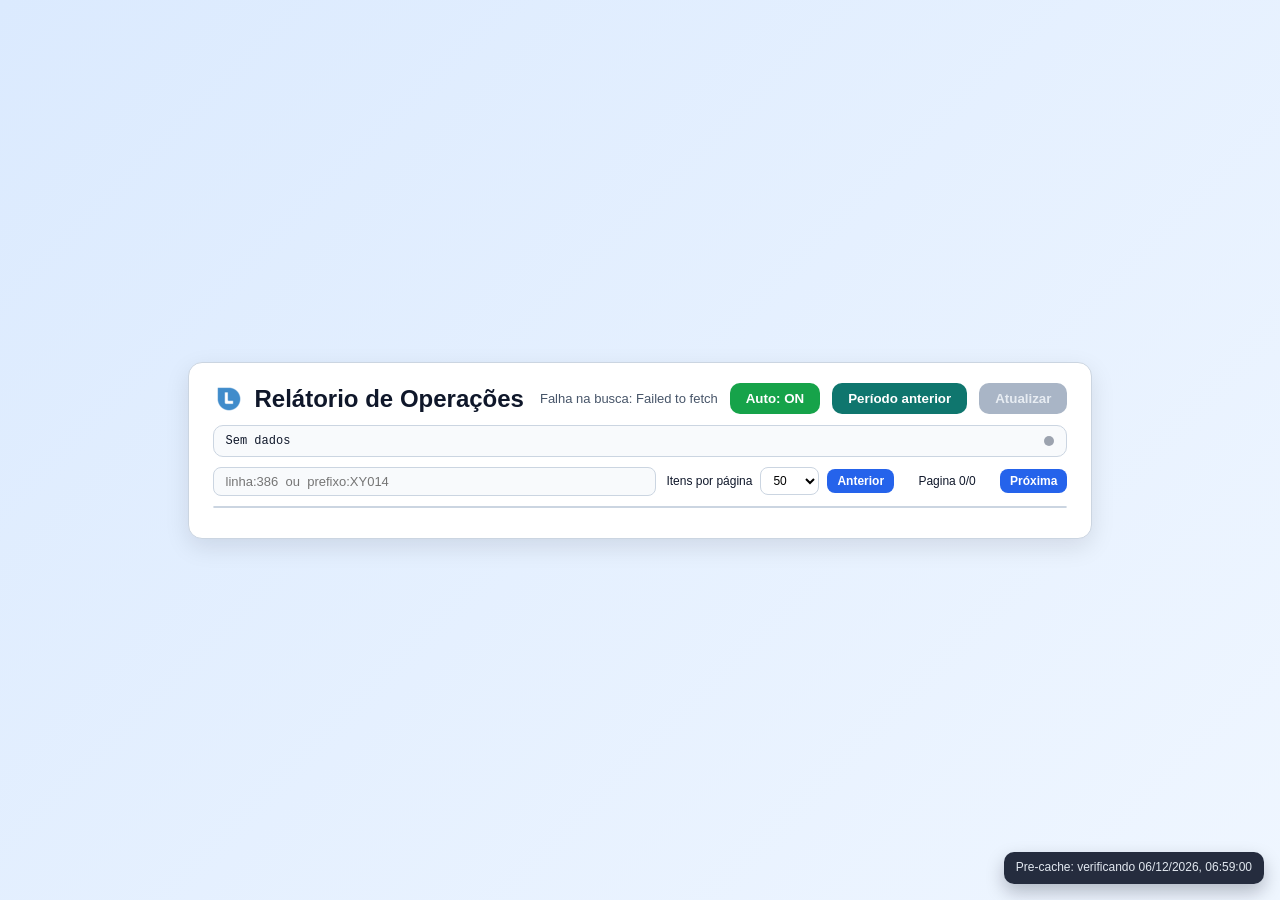
==== index.html @ 473aff14 "fix: responsive navigation Co-authored-by: Copilot <copilot@github.com>" ====
<!doctype html>
<html lang="pt-BR">
  <head>
    <meta charset="UTF-8" />
    <meta name="viewport" content="width=device-width, initial-scale=1.0" />
    <title>NaLinha</title>
    <link rel="icon" type="image/png" sizes="32x32" href="icons/icon32.png" />
    <link rel="icon" type="image/png" sizes="16x16" href="icons/icon16.png" />
    <style>
      body {
        margin: 0;
        min-height: 100vh;
        display: grid;
        place-items: center;
        font-family: "Segoe UI", Tahoma, sans-serif;
        background: linear-gradient(135deg, #dbeafe 0%, #eff6ff 100%);
        color: #0f172a;
      }

      .card {
        background: #ffffff;
        border: 1px solid #cbd5e1;
        border-radius: 14px;
        padding: 20px 24px;
        box-shadow: 0 8px 24px rgba(2, 6, 23, 0.1);
        max-height: 90vh;
        box-sizing: border-box;
        display: flex;
        flex-direction: column;
        gap: 10px;
      }

      /* ── top bar ── */
      .top-bar {
        display: flex;
        align-items: center;
        gap: 16px;
        flex-wrap: wrap;
      }

      .top-bar h1 {
        margin: 0;
        font-size: 24px;
        flex: 1;
        display: inline-flex;
        align-items: center;
        gap: 10px;
      }

      .top-bar h1 img {
        width: 32px;
        height: 32px;
        border-radius: 4px;
        flex-shrink: 0;
      }

      .top-bar-right {
        display: flex;
        align-items: center;
        gap: 12px;
        flex-wrap: wrap;
      }

      #loadDataBtn {
        padding: 8px 16px;
        border: none;
        border-radius: 10px;
        background: #2563eb;
        color: #ffffff;
        font-weight: 700;
        cursor: pointer;
        white-space: nowrap;
      }

      #loadDataBtn:hover {
        background: #1d4ed8;
      }

      #loadDataBtn:disabled {
        background: #94a3b8;
        color: #e2e8f0;
        cursor: not-allowed;
        opacity: 0.8;
      }

      #autoUpdateBtn {
        padding: 8px 16px;
        border: none;
        border-radius: 10px;
        background: #16a34a;
        color: #ffffff;
        font-weight: 700;
        cursor: pointer;
        white-space: nowrap;
      }

      #autoUpdateBtn:hover {
        filter: brightness(0.9);
      }

      #autoUpdateBtn.stopped {
        background: #9ca3af;
      }

      #loadHistoricalBtn {
        padding: 8px 16px;
        border: none;
        border-radius: 10px;
        background: #0f766e;
        color: #ffffff;
        font-weight: 700;
        cursor: pointer;
        white-space: nowrap;
      }

      #loadHistoricalBtn:hover {
        background: #115e59;
      }

      /* ── data-time ── */
      .data-time-box {
        width: 100%;
        box-sizing: border-box;
        padding: 8px 12px;
        border-radius: 10px;
        border: 1px solid #cbd5e1;
        background: #f8fafc;
        font-size: 12px;
        display: flex;
        align-items: center;
        justify-content: space-between;
        gap: 10px;
      }

      #dataTimeText {
        font-family: "Courier New", Courier, monospace;
      }

      #status {
        font-size: 13px;
        color: #475569;
        margin: 0;
      }

      /* ── controls bar ── */
      .controls-bar {
        display: flex;
        align-items: center;
        gap: 10px;
        flex-wrap: wrap;
      }

      .search-box {
        flex: 1;
        min-width: 180px;
        display: flex;
      }

      .search-box input {
        width: 100%;
        border: 1px solid #cbd5e1;
        border-radius: 8px;
        padding: 6px 12px;
        font-size: 13px;
        background: #f8fafc;
        outline: none;
      }

      .search-box input:focus {
        border-color: #2563eb;
        background: #fff;
      }

      .pagination-controls {
        display: flex;
        align-items: center;
        gap: 8px;
        font-size: 12px;
        flex-wrap: wrap;
      }

      .page-size-row,
      .page-nav-row {
        display: flex;
        align-items: center;
        gap: 8px;
      }

      .pagination-controls label {
        white-space: nowrap;
      }

      .pagination-controls select {
        border: 1px solid #cbd5e1;
        border-radius: 8px;
        padding: 5px 8px;
        font-size: 12px;
        background: #ffffff;
      }

      .pagination-controls button {
        padding: 5px 10px;
        border: none;
        border-radius: 8px;
        background: #2563eb;
        color: #fff;
        font-weight: 700;
        cursor: pointer;
        font-size: 12px;
        margin: 0;
      }

      .pagination-controls button:hover {
        background: #1d4ed8;
      }

      #pageInfo {
        min-width: 90px;
        text-align: center;
      }

      /* ── table ── */
      .table-wrap {
        flex: 1;
        overflow: auto;
        min-height: 0;
        border-radius: 10px;
        border: 1px solid #cbd5e1;
        background: #f8fafc;
      }

      table {
        width: 100%;
        border-collapse: collapse;
        font-size: 12px;
      }

      th,
      td {
        border: 1px solid #cbd5e1;
        padding: 7px 8px;
        text-align: left;
        vertical-align: top;
        word-break: break-word;
      }

      th {
        position: sticky;
        top: 0;
        background: #e2e8f0;
        font-weight: 700;
      }

      .empty-result {
        padding: 10px;
        font-size: 12px;
      }

      /* ── footer ── */
      #totalCount {
        font-size: 12px;
        color: #64748b;
        margin: 0;
        text-align: right;
      }

      /* ── dots ── */
      .dot {
        width: 10px;
        height: 10px;
        border-radius: 50%;
        background: #9ca3af;
        flex-shrink: 0;
      }

      .dot--green-blink { background: #22c55e; animation: blink 1s infinite; }
      .dot--green       { background: #16a34a; }
      .dot--yellow      { background: #f59e0b; }
      .dot--red         { background: #dc2626; }
      .dot--neutral     { background: #9ca3af; }

      @keyframes blink {
        0%   { opacity: 1; }
        50%  { opacity: 0.3; }
        100% { opacity: 1; }
      }

      .status-cell {
        display: inline-flex;
        align-items: center;
        gap: 6px;
      }

      .status-dot {
        width: 8px;
        height: 8px;
        border-radius: 50%;
        flex: 0 0 auto;
        background: #9ca3af;
      }

      .status-dot--green  { background: #16a34a; }
      .status-dot--yellow { background: #f59e0b; }
      .status-dot--red    { background: #dc2626; }
      .status-dot--gray   { background: #9ca3af; }

      .adapt-badge {
        display: inline-flex;
        align-items: center;
        justify-content: center;
        background: #1d4ed8;
        color: #fff;
        border-radius: 4px;
        width: 22px;
        height: 22px;
        font-size: 15px;
        line-height: 1;
      }

      .modal-overlay {
        position: fixed;
        inset: 0;
        background: rgba(15, 23, 42, 0.45);
        display: none;
        align-items: center;
        justify-content: center;
        padding: 16px;
        z-index: 1000;
      }

      .modal-overlay.open {
        display: flex;
      }

      .modal-card {
        width: min(92vw, 420px);
        background: #ffffff;
        border-radius: 12px;
        border: 1px solid #cbd5e1;
        box-shadow: 0 10px 30px rgba(2, 6, 23, 0.25);
        padding: 16px;
        display: grid;
        gap: 10px;
      }

      .modal-card h2 {
        margin: 0;
        font-size: 16px;
      }

      .modal-card p {
        margin: 0;
        font-size: 12px;
        color: #475569;
      }

      #historicalDateInput {
        border: 1px solid #cbd5e1;
        border-radius: 8px;
        padding: 8px 10px;
        font-size: 14px;
        background: #f8fafc;
      }

      .modal-actions {
        display: flex;
        justify-content: flex-end;
        gap: 8px;
      }

      .modal-actions button {
        padding: 7px 12px;
        border: none;
        border-radius: 8px;
        color: #fff;
        font-weight: 700;
        cursor: pointer;
      }

      #cancelHistoricalBtn {
        background: #64748b;
      }

      #confirmHistoricalBtn {
        background: #2563eb;
      }

      #preloadTooltip {
        position: fixed;
        right: 16px;
        bottom: 16px;
        z-index: 1100;
        max-width: 320px;
        padding: 8px 12px;
        border-radius: 10px;
        background: rgba(15, 23, 42, 0.9);
        color: #e2e8f0;
        font-size: 12px;
        line-height: 1.3;
        box-shadow: 0 8px 18px rgba(2, 6, 23, 0.25);
        pointer-events: none;
      }

      #preloadTooltip.success {
        background: rgba(21, 128, 61, 0.9);
      }

      #preloadTooltip.error {
        background: rgba(153, 27, 27, 0.92);
      }

      @media (min-width: 769px) and (max-width: 1200px) {
        th.col-refresh,
        td.col-refresh,
        th.col-lat,
        td.col-lat,
        th.col-lon,
        td.col-lon {
          display: none;
        }
      }

      @media (max-width: 768px) {
        .card {
          width: 96vw;
          max-height: 96vh;
          padding: 14px;
        }

        .top-bar {
          gap: 10px;
        }

        .top-bar h1 {
          font-size: 20px;
        }

        .top-bar-right {
          width: 100%;
          gap: 8px;
        }

        #loadDataBtn,
        #autoUpdateBtn,
        #loadHistoricalBtn {
          flex: 1 1 140px;
        }

        .data-time-box {
          align-items: flex-start;
          flex-direction: column;
        }

        .controls-bar {
          align-items: stretch;
          flex-direction: column;
        }

        .search-box {
          min-width: 0;
        }

        .pagination-controls {
          width: 100%;
          flex-direction: column;
          align-items: stretch;
          gap: 6px;
        }

        .page-size-row {
          justify-content: space-between;
        }

        .page-nav-row {
          justify-content: space-between;
        }

        .page-nav-row #pageInfo {
          flex: 1;
          min-width: 0;
        }

        table,
        tbody,
        tr,
        td {
          display: block;
          width: 100%;
        }

        thead {
          display: none;
        }

        tr {
          border: 1px solid #cbd5e1;
          border-radius: 10px;
          background: #ffffff;
          margin: 0 0 10px;
          padding: 8px;
        }

        td {
          border: none;
          border-bottom: 1px solid #e2e8f0;
          padding: 6px 2px;
          display: grid;
          grid-template-columns: 92px 1fr;
          gap: 8px;
          align-items: center;
        }

        td:last-child {
          border-bottom: none;
        }

        td::before {
          content: attr(data-label);
          font-weight: 700;
          color: #334155;
          font-size: 11px;
          text-transform: uppercase;
        }

        th.col-refresh,
        td.col-refresh,
        th.col-lat,
        td.col-lat,
        th.col-lon,
        td.col-lon {
          display: none;
        }
      }
    </style>
  </head>
  <body>
    <section class="card">
      <!-- top bar -->
      <div class="top-bar">
        <h1><img src="icons/icon32.png" alt="" aria-hidden="true" />Relátorio de Operações</h1>
        <div class="top-bar-right">
          <p id="status" aria-live="polite">Pronto para buscar.</p>
          <button id="autoUpdateBtn" type="button">Auto: ON</button>
          <button id="loadHistoricalBtn" type="button">Período anterior</button>
          <button id="loadDataBtn" type="button">Atualizar</button>
        </div>
      </div>

      <!-- data/time -->
      <div id="dataTimeOutput" class="data-time-box">
        <span id="dataTimeText">Sem dados</span>
        <span id="freshnessDot" class="dot dot--neutral" aria-hidden="true"></span>
      </div>

      <!-- search + pagination -->
      <div class="controls-bar">
        <div class="search-box">
          <input id="searchInput" type="search" placeholder="linha:386  ou  prefixo:XY014" aria-label="Buscar" />
        </div>
        <div class="pagination-controls">
          <div class="page-size-row">
            <label for="pageSizeSelect">Itens por página</label>
            <select id="pageSizeSelect">
              <option value="50" selected>50</option>
              <option value="100">100</option>
            </select>
          </div>
          <div class="page-nav-row">
            <button id="prevPageBtn" type="button">Anterior</button>
            <span id="pageInfo">Página 0/0</span>
            <button id="nextPageBtn" type="button">Próxima</button>
          </div>
        </div>
      </div>

      <!-- table -->
      <div id="resultOutput" class="table-wrap"></div>

      <!-- footer -->
      <p id="totalCount"></p>
    </section>

    <div id="historicalModal" class="modal-overlay" aria-hidden="true">
      <div class="modal-card" role="dialog" aria-modal="true" aria-labelledby="historicalModalTitle">
        <h2 id="historicalModalTitle">Carregar Período Anterior</h2>
        <p>Selecione uma data e hora anterior ao momento atual.</p>
        <input id="historicalDateInput" type="datetime-local" />
        <div class="modal-actions">
          <button id="cancelHistoricalBtn" type="button">Cancelar</button>
          <button id="confirmHistoricalBtn" type="button">Carregar</button>
        </div>
      </div>
    </div>

    <script type="module" src="nalinha.js"></script>
    <div id="preloadTooltip">Pre-cache: aguardando primeiro ciclo...</div>
  </body>
</html>
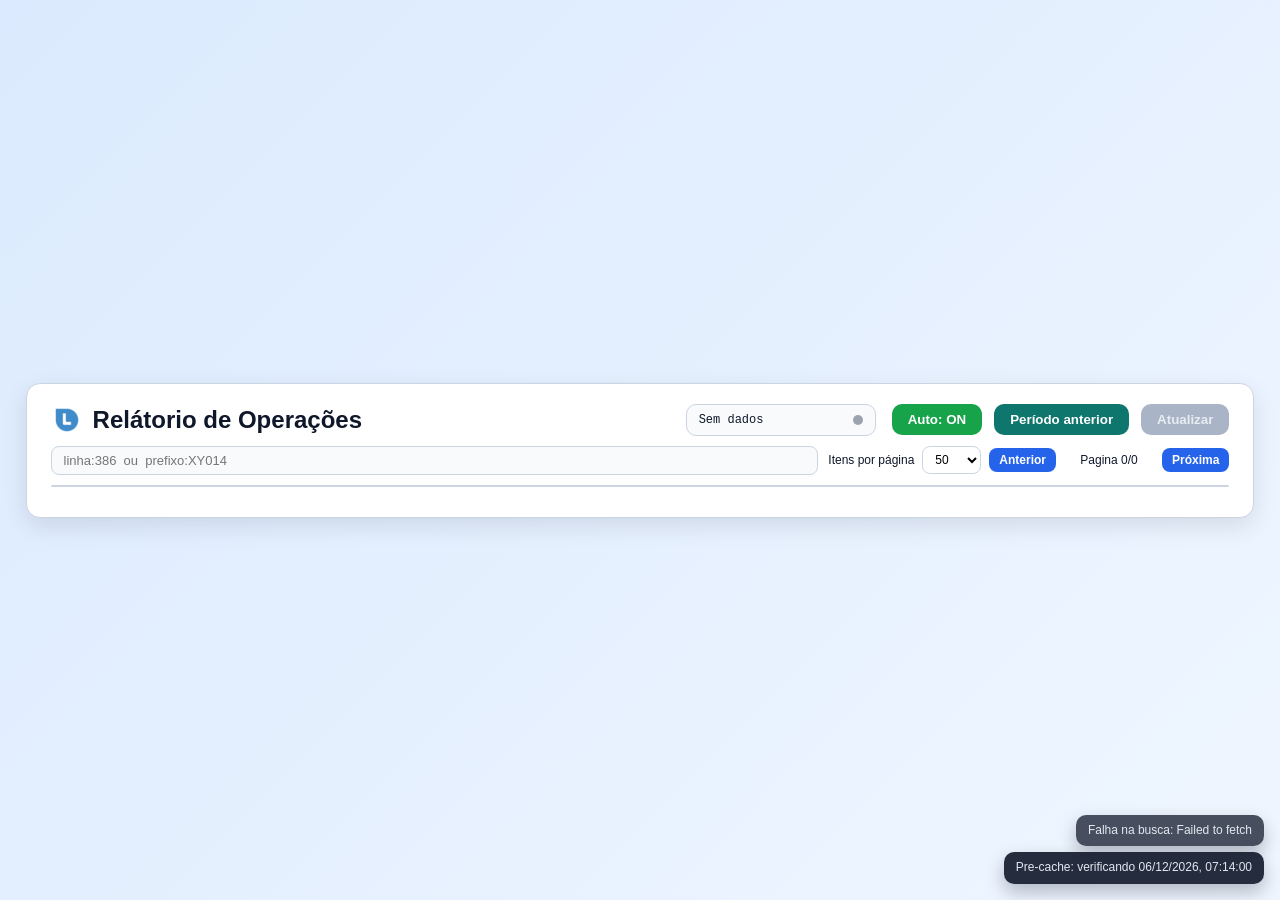
==== commit b232d9b9: "feat: Segmentação do css feat: Ajuste na exibição da informação de update Co-authored-by: Copilot <c" ====
--- a/index.html
+++ b/index.html
@@ -6,550 +6,22 @@
     <title>NaLinha</title>
     <link rel="icon" type="image/png" sizes="32x32" href="icons/icon32.png" />
     <link rel="icon" type="image/png" sizes="16x16" href="icons/icon16.png" />
-    <style>
-      body {
-        margin: 0;
-        min-height: 100vh;
-        display: grid;
-        place-items: center;
-        font-family: "Segoe UI", Tahoma, sans-serif;
-        background: linear-gradient(135deg, #dbeafe 0%, #eff6ff 100%);
-        color: #0f172a;
-      }
-
-      .card {
-        background: #ffffff;
-        border: 1px solid #cbd5e1;
-        border-radius: 14px;
-        padding: 20px 24px;
-        box-shadow: 0 8px 24px rgba(2, 6, 23, 0.1);
-        max-height: 90vh;
-        box-sizing: border-box;
-        display: flex;
-        flex-direction: column;
-        gap: 10px;
-      }
-
-      /* ── top bar ── */
-      .top-bar {
-        display: flex;
-        align-items: center;
-        gap: 16px;
-        flex-wrap: wrap;
-      }
-
-      .top-bar h1 {
-        margin: 0;
-        font-size: 24px;
-        flex: 1;
-        display: inline-flex;
-        align-items: center;
-        gap: 10px;
-      }
-
-      .top-bar h1 img {
-        width: 32px;
-        height: 32px;
-        border-radius: 4px;
-        flex-shrink: 0;
-      }
-
-      .top-bar-right {
-        display: flex;
-        align-items: center;
-        gap: 12px;
-        flex-wrap: wrap;
-      }
-
-      #loadDataBtn {
-        padding: 8px 16px;
-        border: none;
-        border-radius: 10px;
-        background: #2563eb;
-        color: #ffffff;
-        font-weight: 700;
-        cursor: pointer;
-        white-space: nowrap;
-      }
-
-      #loadDataBtn:hover {
-        background: #1d4ed8;
-      }
-
-      #loadDataBtn:disabled {
-        background: #94a3b8;
-        color: #e2e8f0;
-        cursor: not-allowed;
-        opacity: 0.8;
-      }
-
-      #autoUpdateBtn {
-        padding: 8px 16px;
-        border: none;
-        border-radius: 10px;
-        background: #16a34a;
-        color: #ffffff;
-        font-weight: 700;
-        cursor: pointer;
-        white-space: nowrap;
-      }
-
-      #autoUpdateBtn:hover {
-        filter: brightness(0.9);
-      }
-
-      #autoUpdateBtn.stopped {
-        background: #9ca3af;
-      }
-
-      #loadHistoricalBtn {
-        padding: 8px 16px;
-        border: none;
-        border-radius: 10px;
-        background: #0f766e;
-        color: #ffffff;
-        font-weight: 700;
-        cursor: pointer;
-        white-space: nowrap;
-      }
-
-      #loadHistoricalBtn:hover {
-        background: #115e59;
-      }
-
-      /* ── data-time ── */
-      .data-time-box {
-        width: 100%;
-        box-sizing: border-box;
-        padding: 8px 12px;
-        border-radius: 10px;
-        border: 1px solid #cbd5e1;
-        background: #f8fafc;
-        font-size: 12px;
-        display: flex;
-        align-items: center;
-        justify-content: space-between;
-        gap: 10px;
-      }
-
-      #dataTimeText {
-        font-family: "Courier New", Courier, monospace;
-      }
-
-      #status {
-        font-size: 13px;
-        color: #475569;
-        margin: 0;
-      }
-
-      /* ── controls bar ── */
-      .controls-bar {
-        display: flex;
-        align-items: center;
-        gap: 10px;
-        flex-wrap: wrap;
-      }
-
-      .search-box {
-        flex: 1;
-        min-width: 180px;
-        display: flex;
-      }
-
-      .search-box input {
-        width: 100%;
-        border: 1px solid #cbd5e1;
-        border-radius: 8px;
-        padding: 6px 12px;
-        font-size: 13px;
-        background: #f8fafc;
-        outline: none;
-      }
-
-      .search-box input:focus {
-        border-color: #2563eb;
-        background: #fff;
-      }
-
-      .pagination-controls {
-        display: flex;
-        align-items: center;
-        gap: 8px;
-        font-size: 12px;
-        flex-wrap: wrap;
-      }
-
-      .page-size-row,
-      .page-nav-row {
-        display: flex;
-        align-items: center;
-        gap: 8px;
-      }
-
-      .pagination-controls label {
-        white-space: nowrap;
-      }
-
-      .pagination-controls select {
-        border: 1px solid #cbd5e1;
-        border-radius: 8px;
-        padding: 5px 8px;
-        font-size: 12px;
-        background: #ffffff;
-      }
-
-      .pagination-controls button {
-        padding: 5px 10px;
-        border: none;
-        border-radius: 8px;
-        background: #2563eb;
-        color: #fff;
-        font-weight: 700;
-        cursor: pointer;
-        font-size: 12px;
-        margin: 0;
-      }
-
-      .pagination-controls button:hover {
-        background: #1d4ed8;
-      }
-
-      #pageInfo {
-        min-width: 90px;
-        text-align: center;
-      }
-
-      /* ── table ── */
-      .table-wrap {
-        flex: 1;
-        overflow: auto;
-        min-height: 0;
-        border-radius: 10px;
-        border: 1px solid #cbd5e1;
-        background: #f8fafc;
-      }
-
-      table {
-        width: 100%;
-        border-collapse: collapse;
-        font-size: 12px;
-      }
-
-      th,
-      td {
-        border: 1px solid #cbd5e1;
-        padding: 7px 8px;
-        text-align: left;
-        vertical-align: top;
-        word-break: break-word;
-      }
-
-      th {
-        position: sticky;
-        top: 0;
-        background: #e2e8f0;
-        font-weight: 700;
-      }
-
-      .empty-result {
-        padding: 10px;
-        font-size: 12px;
-      }
-
-      /* ── footer ── */
-      #totalCount {
-        font-size: 12px;
-        color: #64748b;
-        margin: 0;
-        text-align: right;
-      }
-
-      /* ── dots ── */
-      .dot {
-        width: 10px;
-        height: 10px;
-        border-radius: 50%;
-        background: #9ca3af;
-        flex-shrink: 0;
-      }
-
-      .dot--green-blink { background: #22c55e; animation: blink 1s infinite; }
-      .dot--green       { background: #16a34a; }
-      .dot--yellow      { background: #f59e0b; }
-      .dot--red         { background: #dc2626; }
-      .dot--neutral     { background: #9ca3af; }
-
-      @keyframes blink {
-        0%   { opacity: 1; }
-        50%  { opacity: 0.3; }
-        100% { opacity: 1; }
-      }
-
-      .status-cell {
-        display: inline-flex;
-        align-items: center;
-        gap: 6px;
-      }
-
-      .status-dot {
-        width: 8px;
-        height: 8px;
-        border-radius: 50%;
-        flex: 0 0 auto;
-        background: #9ca3af;
-      }
-
-      .status-dot--green  { background: #16a34a; }
-      .status-dot--yellow { background: #f59e0b; }
-      .status-dot--red    { background: #dc2626; }
-      .status-dot--gray   { background: #9ca3af; }
-
-      .adapt-badge {
-        display: inline-flex;
-        align-items: center;
-        justify-content: center;
-        background: #1d4ed8;
-        color: #fff;
-        border-radius: 4px;
-        width: 22px;
-        height: 22px;
-        font-size: 15px;
-        line-height: 1;
-      }
-
-      .modal-overlay {
-        position: fixed;
-        inset: 0;
-        background: rgba(15, 23, 42, 0.45);
-        display: none;
-        align-items: center;
-        justify-content: center;
-        padding: 16px;
-        z-index: 1000;
-      }
-
-      .modal-overlay.open {
-        display: flex;
-      }
-
-      .modal-card {
-        width: min(92vw, 420px);
-        background: #ffffff;
-        border-radius: 12px;
-        border: 1px solid #cbd5e1;
-        box-shadow: 0 10px 30px rgba(2, 6, 23, 0.25);
-        padding: 16px;
-        display: grid;
-        gap: 10px;
-      }
-
-      .modal-card h2 {
-        margin: 0;
-        font-size: 16px;
-      }
-
-      .modal-card p {
-        margin: 0;
-        font-size: 12px;
-        color: #475569;
-      }
-
-      #historicalDateInput {
-        border: 1px solid #cbd5e1;
-        border-radius: 8px;
-        padding: 8px 10px;
-        font-size: 14px;
-        background: #f8fafc;
-      }
-
-      .modal-actions {
-        display: flex;
-        justify-content: flex-end;
-        gap: 8px;
-      }
-
-      .modal-actions button {
-        padding: 7px 12px;
-        border: none;
-        border-radius: 8px;
-        color: #fff;
-        font-weight: 700;
-        cursor: pointer;
-      }
-
-      #cancelHistoricalBtn {
-        background: #64748b;
-      }
-
-      #confirmHistoricalBtn {
-        background: #2563eb;
-      }
-
-      #preloadTooltip {
-        position: fixed;
-        right: 16px;
-        bottom: 16px;
-        z-index: 1100;
-        max-width: 320px;
-        padding: 8px 12px;
-        border-radius: 10px;
-        background: rgba(15, 23, 42, 0.9);
-        color: #e2e8f0;
-        font-size: 12px;
-        line-height: 1.3;
-        box-shadow: 0 8px 18px rgba(2, 6, 23, 0.25);
-        pointer-events: none;
-      }
-
-      #preloadTooltip.success {
-        background: rgba(21, 128, 61, 0.9);
-      }
-
-      #preloadTooltip.error {
-        background: rgba(153, 27, 27, 0.92);
-      }
-
-      @media (min-width: 769px) and (max-width: 1200px) {
-        th.col-refresh,
-        td.col-refresh,
-        th.col-lat,
-        td.col-lat,
-        th.col-lon,
-        td.col-lon {
-          display: none;
-        }
-      }
-
-      @media (max-width: 768px) {
-        .card {
-          width: 96vw;
-          max-height: 96vh;
-          padding: 14px;
-        }
-
-        .top-bar {
-          gap: 10px;
-        }
-
-        .top-bar h1 {
-          font-size: 20px;
-        }
-
-        .top-bar-right {
-          width: 100%;
-          gap: 8px;
-        }
-
-        #loadDataBtn,
-        #autoUpdateBtn,
-        #loadHistoricalBtn {
-          flex: 1 1 140px;
-        }
-
-        .data-time-box {
-          align-items: flex-start;
-          flex-direction: column;
-        }
-
-        .controls-bar {
-          align-items: stretch;
-          flex-direction: column;
-        }
-
-        .search-box {
-          min-width: 0;
-        }
-
-        .pagination-controls {
-          width: 100%;
-          flex-direction: column;
-          align-items: stretch;
-          gap: 6px;
-        }
-
-        .page-size-row {
-          justify-content: space-between;
-        }
-
-        .page-nav-row {
-          justify-content: space-between;
-        }
-
-        .page-nav-row #pageInfo {
-          flex: 1;
-          min-width: 0;
-        }
-
-        table,
-        tbody,
-        tr,
-        td {
-          display: block;
-          width: 100%;
-        }
-
-        thead {
-          display: none;
-        }
-
-        tr {
-          border: 1px solid #cbd5e1;
-          border-radius: 10px;
-          background: #ffffff;
-          margin: 0 0 10px;
-          padding: 8px;
-        }
-
-        td {
-          border: none;
-          border-bottom: 1px solid #e2e8f0;
-          padding: 6px 2px;
-          display: grid;
-          grid-template-columns: 92px 1fr;
-          gap: 8px;
-          align-items: center;
-        }
-
-        td:last-child {
-          border-bottom: none;
-        }
-
-        td::before {
-          content: attr(data-label);
-          font-weight: 700;
-          color: #334155;
-          font-size: 11px;
-          text-transform: uppercase;
-        }
-
-        th.col-refresh,
-        td.col-refresh,
-        th.col-lat,
-        td.col-lat,
-        th.col-lon,
-        td.col-lon {
-          display: none;
-        }
-      }
-    </style>
+    <link rel="stylesheet" href="index.css" />
   </head>
   <body>
     <section class="card">
       <!-- top bar -->
       <div class="top-bar">
         <h1><img src="icons/icon32.png" alt="" aria-hidden="true" />Relátorio de Operações</h1>
+        <div id="dataTimeOutput" class="data-time-box">
+          <span id="dataTimeText">Sem dados</span>
+          <span id="freshnessDot" class="dot dot--neutral" aria-hidden="true"></span>
+        </div>
         <div class="top-bar-right">
-          <p id="status" aria-live="polite">Pronto para buscar.</p>
           <button id="autoUpdateBtn" type="button">Auto: ON</button>
           <button id="loadHistoricalBtn" type="button">Período anterior</button>
           <button id="loadDataBtn" type="button">Atualizar</button>
         </div>
-      </div>
-
-      <!-- data/time -->
-      <div id="dataTimeOutput" class="data-time-box">
-        <span id="dataTimeText">Sem dados</span>
-        <span id="freshnessDot" class="dot dot--neutral" aria-hidden="true"></span>
       </div>
 
       <!-- search + pagination -->
@@ -593,6 +65,9 @@
     </div>
 
     <script type="module" src="nalinha.js"></script>
-    <div id="preloadTooltip">Pre-cache: aguardando primeiro ciclo...</div>
+    <div id="bottomTooltips">
+      <p id="status" aria-live="polite">Pronto para buscar.</p>
+      <div id="preloadTooltip">Pre-cache: aguardando primeiro ciclo...</div>
+    </div>
   </body>
 </html>
--- a/index.css
+++ b/index.css
@@ -0,0 +1,612 @@
+body {
+  margin: 0;
+  min-height: 100vh;
+  display: grid;
+  place-items: center;
+  font-family: "Segoe UI", Tahoma, sans-serif;
+  background: linear-gradient(135deg, #dbeafe 0%, #eff6ff 100%);
+  color: #0f172a;
+}
+
+.card {
+  background: #ffffff;
+  border: 1px solid #cbd5e1;
+  border-radius: 14px;
+  width: min(1250px, 96vw);
+  max-width: 96vw;
+  padding: 20px 24px;
+  box-shadow: 0 8px 24px rgba(2, 6, 23, 0.1);
+  max-height: 90vh;
+  box-sizing: border-box;
+  display: flex;
+  flex-direction: column;
+  gap: 10px;
+}
+
+/* ── top bar ── */
+.top-bar {
+  display: flex;
+  align-items: center;
+  gap: 16px;
+  flex-wrap: wrap;
+}
+
+.top-bar h1 {
+  margin: 0;
+  font-size: 24px;
+  flex: 1;
+  display: inline-flex;
+  align-items: center;
+  gap: 10px;
+}
+
+.top-bar h1 img {
+  width: 32px;
+  height: 32px;
+  border-radius: 4px;
+  flex-shrink: 0;
+}
+
+.top-bar-right {
+  display: flex;
+  align-items: center;
+  gap: 12px;
+  flex-wrap: wrap;
+}
+
+#dataTimeOutput {
+  min-width: 190px;
+}
+
+#loadDataBtn {
+  padding: 8px 16px;
+  border: none;
+  border-radius: 10px;
+  background: #2563eb;
+  color: #ffffff;
+  font-weight: 700;
+  cursor: pointer;
+  white-space: nowrap;
+}
+
+#loadDataBtn:hover {
+  background: #1d4ed8;
+}
+
+#loadDataBtn:disabled {
+  background: #94a3b8;
+  color: #e2e8f0;
+  cursor: not-allowed;
+  opacity: 0.8;
+}
+
+#autoUpdateBtn {
+  padding: 8px 16px;
+  border: none;
+  border-radius: 10px;
+  background: #16a34a;
+  color: #ffffff;
+  font-weight: 700;
+  cursor: pointer;
+  white-space: nowrap;
+}
+
+#autoUpdateBtn:hover {
+  filter: brightness(0.9);
+}
+
+#autoUpdateBtn.stopped {
+  background: #9ca3af;
+}
+
+#loadHistoricalBtn {
+  padding: 8px 16px;
+  border: none;
+  border-radius: 10px;
+  background: #0f766e;
+  color: #ffffff;
+  font-weight: 700;
+  cursor: pointer;
+  white-space: nowrap;
+}
+
+#loadHistoricalBtn:hover {
+  background: #115e59;
+}
+
+/* ── data-time ── */
+.data-time-box {
+  box-sizing: border-box;
+  padding: 8px 12px;
+  border-radius: 10px;
+  border: 1px solid #cbd5e1;
+  background: #f8fafc;
+  font-size: 12px;
+  display: flex;
+  align-items: center;
+  justify-content: space-between;
+  gap: 10px;
+}
+
+#dataTimeText {
+  font-family: "Courier New", Courier, monospace;
+}
+
+#status {
+  max-width: 320px;
+  padding: 8px 12px;
+  border-radius: 10px;
+  background: rgba(15, 23, 42, 0.75);
+  color: #e2e8f0;
+  font-size: 12px;
+  line-height: 1.3;
+  box-shadow: 0 8px 18px rgba(2, 6, 23, 0.25);
+  margin: 0;
+}
+
+/* ── controls bar ── */
+.controls-bar {
+  display: flex;
+  align-items: center;
+  gap: 10px;
+  flex-wrap: wrap;
+}
+
+.search-box {
+  flex: 1;
+  min-width: 180px;
+  display: flex;
+}
+
+.search-box input {
+  width: 100%;
+  border: 1px solid #cbd5e1;
+  border-radius: 8px;
+  padding: 6px 12px;
+  font-size: 13px;
+  background: #f8fafc;
+  outline: none;
+}
+
+.search-box input:focus {
+  border-color: #2563eb;
+  background: #fff;
+}
+
+.pagination-controls {
+  display: flex;
+  align-items: center;
+  gap: 8px;
+  font-size: 12px;
+  flex-wrap: wrap;
+}
+
+.page-size-row,
+.page-nav-row {
+  display: flex;
+  align-items: center;
+  gap: 8px;
+}
+
+.pagination-controls label {
+  white-space: nowrap;
+}
+
+.pagination-controls select {
+  border: 1px solid #cbd5e1;
+  border-radius: 8px;
+  padding: 5px 8px;
+  font-size: 12px;
+  background: #ffffff;
+}
+
+.pagination-controls button {
+  padding: 5px 10px;
+  border: none;
+  border-radius: 8px;
+  background: #2563eb;
+  color: #fff;
+  font-weight: 700;
+  cursor: pointer;
+  font-size: 12px;
+  margin: 0;
+}
+
+.pagination-controls button:hover {
+  background: #1d4ed8;
+}
+
+#pageInfo {
+  min-width: 90px;
+  text-align: center;
+}
+
+/* ── table ── */
+.table-wrap {
+  flex: 1;
+  overflow: auto;
+  min-height: 0;
+  border-radius: 10px;
+  border: 1px solid #cbd5e1;
+  background: #f8fafc;
+}
+
+table {
+  width: 100%;
+  border-collapse: collapse;
+  font-size: 12px;
+}
+
+th,
+td {
+  border: 1px solid #cbd5e1;
+  padding: 7px 8px;
+  text-align: left;
+  vertical-align: top;
+  word-break: break-word;
+}
+
+th {
+  position: sticky;
+  top: 0;
+  background: #e2e8f0;
+  font-weight: 700;
+}
+
+.empty-result {
+  padding: 10px;
+  font-size: 12px;
+}
+
+/* ── footer ── */
+#totalCount {
+  font-size: 12px;
+  color: #64748b;
+  margin: 0;
+  text-align: right;
+}
+
+/* ── dots ── */
+.dot {
+  width: 10px;
+  height: 10px;
+  border-radius: 50%;
+  background: #9ca3af;
+  flex-shrink: 0;
+}
+
+.dot--green-blink { background: #22c55e; animation: blink 1s infinite; }
+.dot--green       { background: #16a34a; }
+.dot--yellow      { background: #f59e0b; }
+.dot--red         { background: #dc2626; }
+.dot--neutral     { background: #9ca3af; }
+
+@keyframes blink {
+  0%   { opacity: 1; }
+  50%  { opacity: 0.3; }
+  100% { opacity: 1; }
+}
+
+.status-cell {
+  display: inline-flex;
+  align-items: center;
+  gap: 6px;
+}
+
+.status-dot {
+  width: 8px;
+  height: 8px;
+  border-radius: 50%;
+  flex: 0 0 auto;
+  background: #9ca3af;
+}
+
+.status-dot--green  { background: #16a34a; }
+.status-dot--yellow { background: #f59e0b; }
+.status-dot--red    { background: #dc2626; }
+.status-dot--gray   { background: #9ca3af; }
+
+.adapt-badge {
+  display: inline-flex;
+  align-items: center;
+  justify-content: center;
+  background: #1d4ed8;
+  color: #fff;
+  border-radius: 4px;
+  width: 22px;
+  height: 22px;
+  font-size: 15px;
+  line-height: 1;
+}
+
+.modal-overlay {
+  position: fixed;
+  inset: 0;
+  background: rgba(15, 23, 42, 0.45);
+  display: none;
+  align-items: center;
+  justify-content: center;
+  padding: 16px;
+  z-index: 1000;
+}
+
+.modal-overlay.open {
+  display: flex;
+}
+
+.modal-card {
+  width: min(92vw, 420px);
+  background: #ffffff;
+  border-radius: 12px;
+  border: 1px solid #cbd5e1;
+  box-shadow: 0 10px 30px rgba(2, 6, 23, 0.25);
+  padding: 16px;
+  display: grid;
+  gap: 10px;
+}
+
+.modal-card h2 {
+  margin: 0;
+  font-size: 16px;
+}
+
+.modal-card p {
+  margin: 0;
+  font-size: 12px;
+  color: #475569;
+}
+
+#historicalDateInput {
+  border: 1px solid #cbd5e1;
+  border-radius: 8px;
+  padding: 8px 10px;
+  font-size: 14px;
+  background: #f8fafc;
+}
+
+.modal-actions {
+  display: flex;
+  justify-content: flex-end;
+  gap: 8px;
+}
+
+.modal-actions button {
+  padding: 7px 12px;
+  border: none;
+  border-radius: 8px;
+  color: #fff;
+  font-weight: 700;
+  cursor: pointer;
+}
+
+#cancelHistoricalBtn {
+  background: #64748b;
+}
+
+#confirmHistoricalBtn {
+  background: #2563eb;
+}
+
+#bottomTooltips {
+  position: fixed;
+  right: 16px;
+  bottom: 16px;
+  z-index: 1100;
+  display: flex;
+  flex-direction: column;
+  gap: 6px;
+  align-items: flex-end;
+  pointer-events: none;
+}
+
+#status,
+#preloadTooltip {
+  pointer-events: auto;
+  cursor: pointer;
+  transition: opacity 0.2s ease;
+}
+
+#status.chip-hidden,
+#preloadTooltip.chip-hidden {
+  display: none;
+}
+
+#preloadTooltip {
+  max-width: 320px;
+  padding: 8px 12px;
+  border-radius: 10px;
+  background: rgba(15, 23, 42, 0.9);
+  color: #e2e8f0;
+  font-size: 12px;
+  line-height: 1.3;
+  box-shadow: 0 8px 18px rgba(2, 6, 23, 0.25);
+  overflow-wrap: anywhere;
+}
+
+#preloadTooltip.success {
+  background: rgba(21, 128, 61, 0.9);
+}
+
+#preloadTooltip.error {
+  background: rgba(153, 27, 27, 0.92);
+}
+
+@media (min-width: 769px) and (max-width: 1200px) {
+  th.col-refresh,
+  td.col-refresh,
+  th.col-lat,
+  td.col-lat,
+  th.col-lon,
+  td.col-lon {
+    display: none;
+  }
+}
+
+@media (min-width: 769px) and (max-width: 980px) {
+  .top-bar {
+    display: grid;
+    grid-template-columns: minmax(0, 1fr) auto;
+    column-gap: 8px;
+    row-gap: 8px;
+    align-items: center;
+  }
+
+  .top-bar h1 {
+    min-width: 0;
+  }
+
+  #dataTimeOutput {
+    justify-self: end;
+  }
+
+  .top-bar-right {
+    grid-column: 1 / -1;
+    width: 100%;
+    flex-wrap: nowrap;
+    gap: 6px;
+  }
+
+  #autoUpdateBtn,
+  #loadHistoricalBtn,
+  #loadDataBtn {
+    padding: 7px 10px;
+    font-size: 12px;
+  }
+}
+
+@media (max-width: 768px) {
+  .card {
+    width: 96vw;
+    max-height: 96vh;
+    padding: 14px;
+  }
+
+  .top-bar {
+    display: grid;
+    grid-template-columns: minmax(0, 1fr) auto;
+    column-gap: 8px;
+    row-gap: 8px;
+    align-items: center;
+  }
+
+  .top-bar h1 {
+    font-size: 20px;
+    min-width: 0;
+  }
+
+  .top-bar-right {
+    grid-column: 1 / -1;
+    width: 100%;
+    gap: 8px;
+  }
+
+  #dataTimeOutput {
+    justify-self: end;
+    min-width: 170px;
+    max-width: 100%;
+  }
+
+  #loadDataBtn,
+  #autoUpdateBtn,
+  #loadHistoricalBtn {
+    flex: 1 1 140px;
+  }
+
+  .data-time-box {
+    align-items: center;
+    flex-direction: row;
+    flex-wrap: nowrap;
+  }
+
+  .controls-bar {
+    align-items: stretch;
+    flex-direction: column;
+  }
+
+  .search-box {
+    min-width: 0;
+  }
+
+  .pagination-controls {
+    width: 100%;
+    flex-direction: column;
+    align-items: stretch;
+    gap: 6px;
+  }
+
+  .page-size-row {
+    justify-content: space-between;
+  }
+
+  .page-nav-row {
+    justify-content: space-between;
+  }
+
+  .page-nav-row #pageInfo {
+    flex: 1;
+    min-width: 0;
+  }
+
+  table,
+  tbody,
+  tr,
+  td {
+    display: block;
+    width: 100%;
+  }
+
+  thead {
+    display: none;
+  }
+
+  tr {
+    border: 1px solid #cbd5e1;
+    border-radius: 10px;
+    background: #ffffff;
+    margin: 0 0 10px;
+    padding: 8px;
+  }
+
+  td {
+    border: none;
+    border-bottom: 1px solid #e2e8f0;
+    padding: 6px 2px;
+    display: grid;
+    grid-template-columns: 92px 1fr;
+    gap: 8px;
+    align-items: center;
+  }
+
+  td:last-child {
+    border-bottom: none;
+  }
+
+  td::before {
+    content: attr(data-label);
+    font-weight: 700;
+    color: #334155;
+    font-size: 11px;
+    text-transform: uppercase;
+  }
+
+  th.col-refresh,
+  td.col-refresh,
+  th.col-lat,
+  td.col-lat,
+  th.col-lon,
+  td.col-lon {
+    display: none;
+  }
+}
+
+@media (max-width: 560px) {
+  .top-bar {
+    grid-template-columns: 1fr;
+  }
+
+  #dataTimeOutput {
+    grid-column: 1 / -1;
+    justify-self: stretch;
+    width: 100%;
+  }
+}
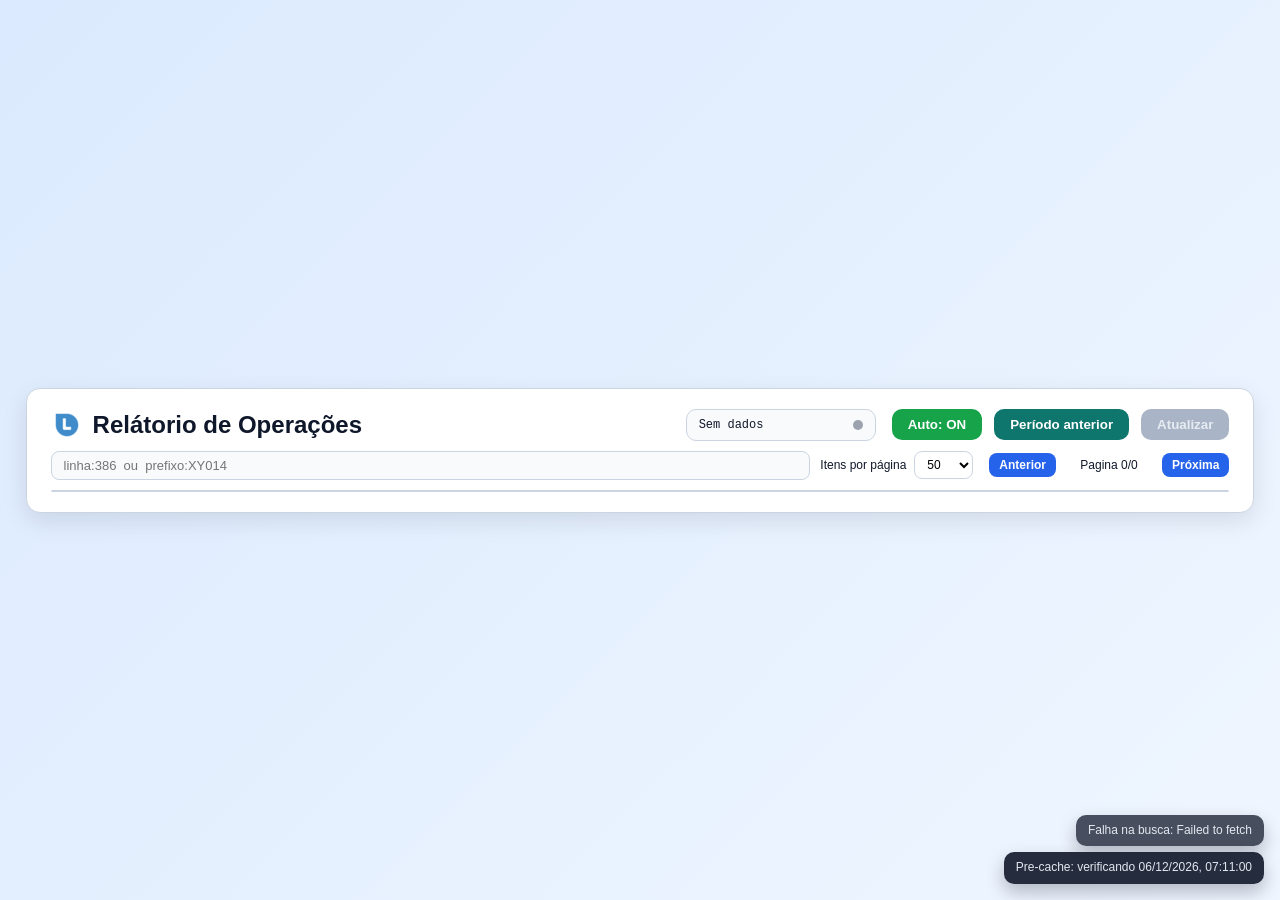
==== commit 33208fea: "feat: implement search filter functionality with mobile support" ====
--- a/index.html
+++ b/index.html
@@ -27,7 +27,13 @@
       <!-- search + pagination -->
       <div class="controls-bar">
         <div class="search-box">
+          <div class="search-filter-buttons" aria-label="Tipo de filtro">
+            <span class="search-filter-label">filtrar por:</span>
+            <button id="searchModeLinhaBtn" type="button">Linha</button>
+            <button id="searchModePrefixoBtn" type="button">Prefixo</button>
+          </div>
           <input id="searchInput" type="search" placeholder="linha:386  ou  prefixo:XY014" aria-label="Buscar" />
+          <button id="clearSearchBtn" class="clear-search-btn" type="button" aria-label="Limpar busca">Limpar</button>
         </div>
         <div class="pagination-controls">
           <div class="page-size-row">
@@ -38,6 +44,7 @@
             </select>
           </div>
           <div class="page-nav-row">
+            <p id="totalCount"></p>
             <button id="prevPageBtn" type="button">Anterior</button>
             <span id="pageInfo">Página 0/0</span>
             <button id="nextPageBtn" type="button">Próxima</button>
@@ -48,8 +55,6 @@
       <!-- table -->
       <div id="resultOutput" class="table-wrap"></div>
 
-      <!-- footer -->
-      <p id="totalCount"></p>
     </section>
 
     <div id="historicalModal" class="modal-overlay" aria-hidden="true">
--- a/index.css
+++ b/index.css
@@ -158,6 +158,14 @@
   display: flex;
 }
 
+.search-filter-buttons {
+  display: none;
+}
+
+.clear-search-btn {
+  display: none;
+}
+
 .search-box input {
   width: 100%;
   border: 1px solid #cbd5e1;
@@ -475,29 +483,38 @@
 }
 
 @media (max-width: 768px) {
+  body {
+    min-height: 100dvh;
+    place-items: stretch;
+    padding: 8px;
+    box-sizing: border-box;
+  }
+
   .card {
-    width: 96vw;
-    max-height: 96vh;
-    padding: 14px;
+    width: 100%;
+    max-width: 100%;
+    max-height: calc(100dvh - 16px);
+    padding: 12px;
+    gap: 8px;
   }
 
   .top-bar {
     display: grid;
     grid-template-columns: minmax(0, 1fr) auto;
-    column-gap: 8px;
-    row-gap: 8px;
+    column-gap: 6px;
+    row-gap: 6px;
     align-items: center;
   }
 
   .top-bar h1 {
-    font-size: 20px;
+    font-size: 18px;
     min-width: 0;
   }
 
   .top-bar-right {
     grid-column: 1 / -1;
     width: 100%;
-    gap: 8px;
+    gap: 6px;
   }
 
   #dataTimeOutput {
@@ -525,26 +542,108 @@
 
   .search-box {
     min-width: 0;
+    gap: 6px;
+    align-items: center;
+  }
+
+  .search-box input {
+    flex: 1;
+    min-width: 0;
+  }
+
+  .clear-search-btn {
+    display: inline-flex;
+    align-items: center;
+    justify-content: center;
+    flex: 0 0 auto;
+    border: 1px solid #cbd5e1;
+    background: #ffffff;
+    color: #334155;
+    border-radius: 8px;
+    padding: 6px 10px;
+    font-size: 12px;
+    line-height: 1;
+    font-weight: 700;
+    cursor: pointer;
+  }
+
+  .clear-search-btn:hover {
+    border-color: #94a3b8;
+    background: #f8fafc;
+  }
+
+  .search-filter-buttons {
+    display: inline-flex;
+    align-items: center;
+    gap: 4px;
+    flex: 0 0 auto;
+  }
+
+  .search-filter-label {
+    display: inline-flex;
+    align-items: center;
+    font-size: 14px;
+    line-height: 1;
+    margin: 0;
+  }
+
+  .search-filter-buttons button {
+    border: 1px solid #cbd5e1;
+    background: #ffffff;
+    color: #334155;
+    border-radius: 8px;
+    padding: 6px 8px;
+    font-size: 11px;
+    line-height: 1;
+    font-weight: 700;
+    text-transform: lowercase;
+    cursor: pointer;
+  }
+
+  .search-filter-buttons button.active {
+    border-color: #2563eb;
+    background: #2563eb;
+    color: #ffffff;
   }
 
   .pagination-controls {
     width: 100%;
     flex-direction: column;
     align-items: stretch;
-    gap: 6px;
+    gap: 4px;
   }
 
   .page-size-row {
     justify-content: space-between;
   }
 
+  .table-wrap {
+    border-radius: 8px;
+  }
+
   .page-nav-row {
+    flex-wrap: wrap;
     justify-content: space-between;
   }
 
+  .page-nav-row #totalCount {
+    flex: 0 0 100%;
+    order: 1;
+    text-align: left;
+  }
+
+  .page-nav-row #prevPageBtn {
+    order: 2;
+  }
+
   .page-nav-row #pageInfo {
+    order: 3;
     flex: 1;
     min-width: 0;
+  }
+
+  .page-nav-row #nextPageBtn {
+    order: 4;
   }
 
   table,
@@ -563,17 +662,17 @@
     border: 1px solid #cbd5e1;
     border-radius: 10px;
     background: #ffffff;
-    margin: 0 0 10px;
-    padding: 8px;
+    margin: 0 0 8px;
+    padding: 6px;
   }
 
   td {
     border: none;
     border-bottom: 1px solid #e2e8f0;
-    padding: 6px 2px;
+    padding: 5px 2px;
     display: grid;
-    grid-template-columns: 92px 1fr;
-    gap: 8px;
+    grid-template-columns: 82px 1fr;
+    gap: 6px;
     align-items: center;
   }
 
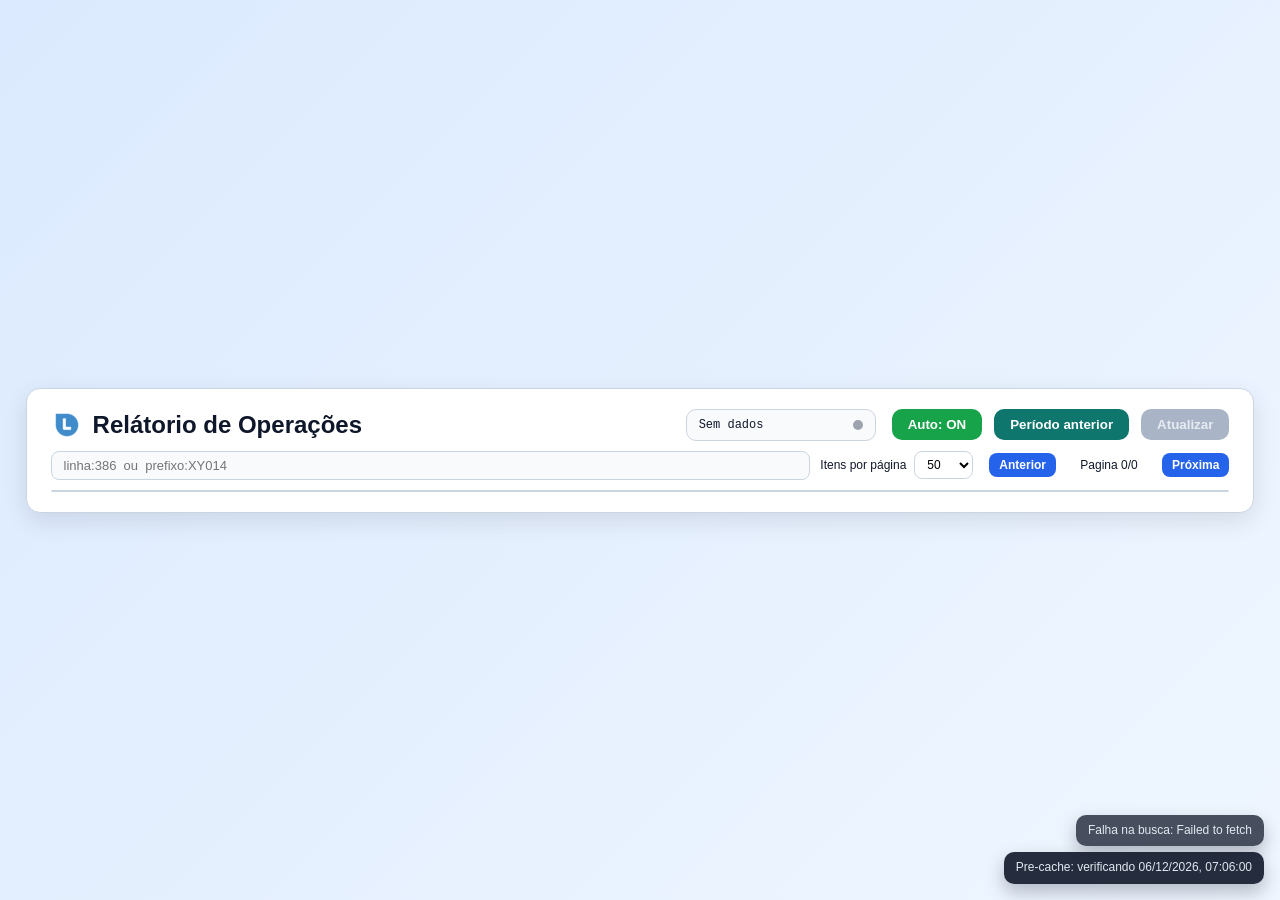
==== commit f220f808: "Update index.html" ====
--- a/index.html
+++ b/index.html
@@ -3,6 +3,7 @@
   <head>
     <meta charset="UTF-8" />
     <meta name="viewport" content="width=device-width, initial-scale=1.0" />
+    <meta name="google-site-verification" content="S8j3bAxBNwK5cnPaUpDYx9ErIAqaOw6xHCj73GBFk8k" />
     <title>NaLinha</title>
     <link rel="icon" type="image/png" sizes="32x32" href="icons/icon32.png" />
     <link rel="icon" type="image/png" sizes="16x16" href="icons/icon16.png" />
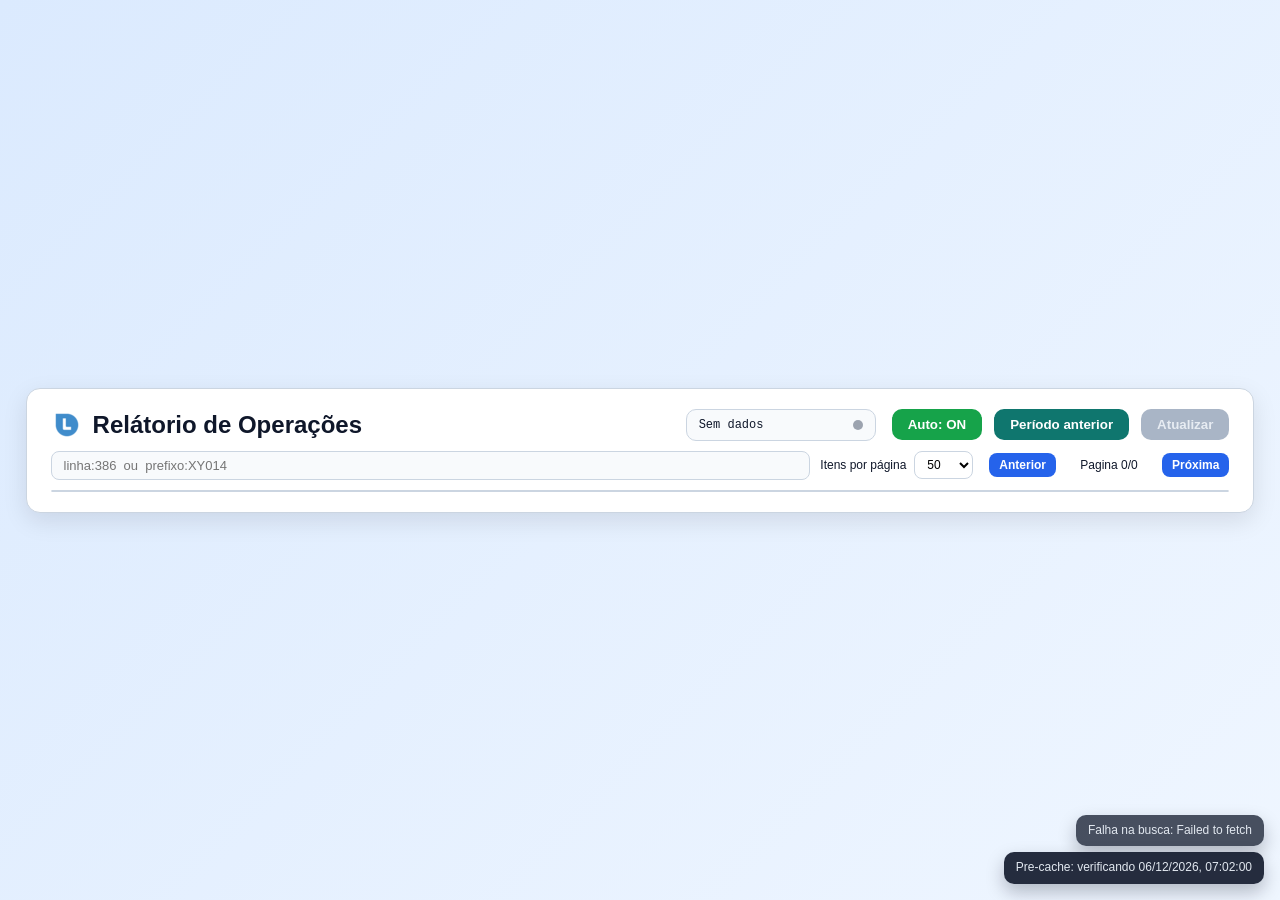
==== commit 78de6387: "Update index.html Inclusão do GA" ====
--- a/index.html
+++ b/index.html
@@ -1,6 +1,14 @@
 <!doctype html>
 <html lang="pt-BR">
   <head>
+    <!-- Google tag (gtag.js) -->
+    <script async src="https://www.googletagmanager.com/gtag/js?id=G-GJSE1Q9F91"></script>
+    <script>
+      window.dataLayer = window.dataLayer || [];
+      function gtag(){dataLayer.push(arguments);}
+      gtag('js', new Date());
+      gtag('config', 'G-GJSE1Q9F91');
+    </script>
     <meta charset="UTF-8" />
     <meta name="viewport" content="width=device-width, initial-scale=1.0" />
     <meta name="google-site-verification" content="S8j3bAxBNwK5cnPaUpDYx9ErIAqaOw6xHCj73GBFk8k" />
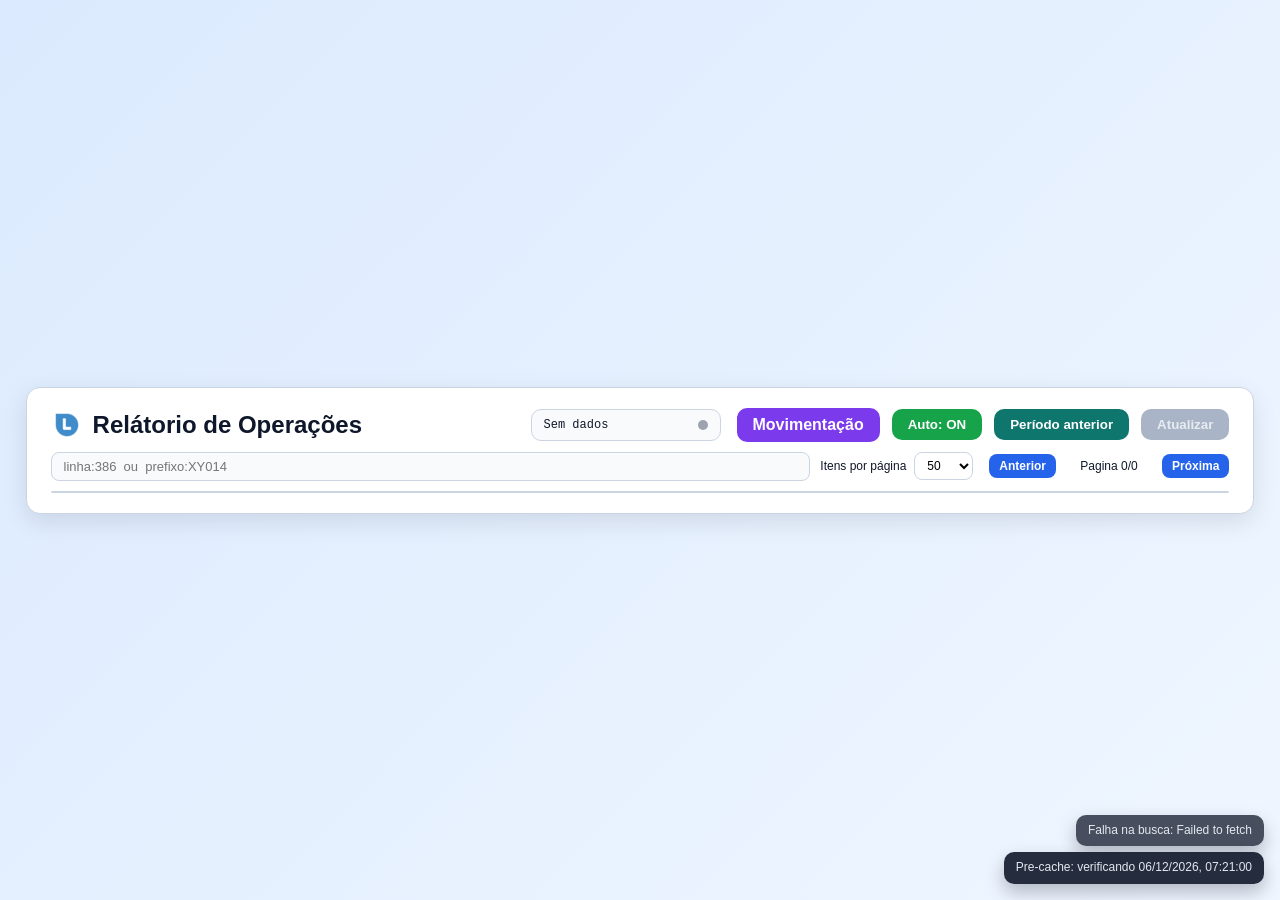
==== commit e8379459: "feat: adiciona link de navegacao para a tela de Movimentacao Inclui botao no relatorio principal apo" ====
--- a/index.html
+++ b/index.html
@@ -27,6 +27,7 @@
           <span id="freshnessDot" class="dot dot--neutral" aria-hidden="true"></span>
         </div>
         <div class="top-bar-right">
+          <a id="viewMovementLink" class="nav-link-btn" href="map.html">Movimentação</a>
           <button id="autoUpdateBtn" type="button">Auto: ON</button>
           <button id="loadHistoricalBtn" type="button">Período anterior</button>
           <button id="loadDataBtn" type="button">Atualizar</button>
--- a/index.css
+++ b/index.css
@@ -112,6 +112,23 @@
 
 #loadHistoricalBtn:hover {
   background: #115e59;
+}
+
+.nav-link-btn {
+  padding: 8px 16px;
+  border: none;
+  border-radius: 10px;
+  background: #7c3aed;
+  color: #ffffff;
+  font-weight: 700;
+  cursor: pointer;
+  white-space: nowrap;
+  text-decoration: none;
+  display: inline-block;
+}
+
+.nav-link-btn:hover {
+  background: #6d28d9;
 }
 
 /* ── data-time ── */
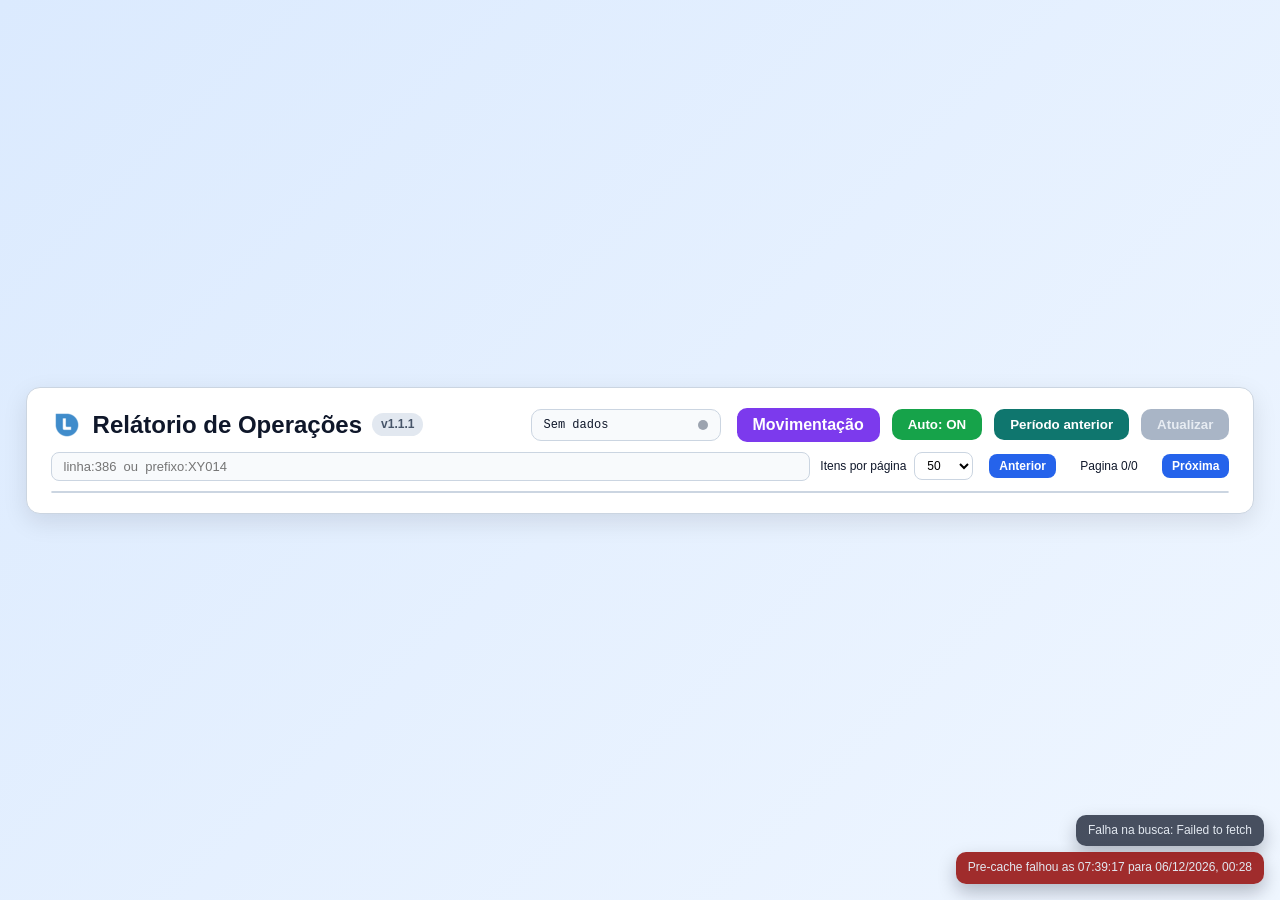
==== commit 66710c73: "feat: exibe chip de versão ao lado do título das páginas Adiciona version.js com APP_VERSION (marcad" ====
--- a/index.html
+++ b/index.html
@@ -21,7 +21,7 @@
     <section class="card">
       <!-- top bar -->
       <div class="top-bar">
-        <h1><img src="icons/icon32.png" alt="" aria-hidden="true" />Relátorio de Operações</h1>
+        <h1><img src="icons/icon32.png" alt="" aria-hidden="true" />Relátorio de Operações<span id="versionChip" class="version-chip"></span></h1>
         <div id="dataTimeOutput" class="data-time-box">
           <span id="dataTimeText">Sem dados</span>
           <span id="freshnessDot" class="dot dot--neutral" aria-hidden="true"></span>
--- a/index.css
+++ b/index.css
@@ -45,6 +45,19 @@
   height: 32px;
   border-radius: 4px;
   flex-shrink: 0;
+}
+
+.version-chip {
+  display: inline-flex;
+  align-items: center;
+  padding: 2px 9px;
+  border-radius: 999px;
+  background: #e2e8f0;
+  color: #475569;
+  font-size: 12px;
+  font-weight: 600;
+  line-height: 1.6;
+  white-space: nowrap;
 }
 
 .top-bar-right {
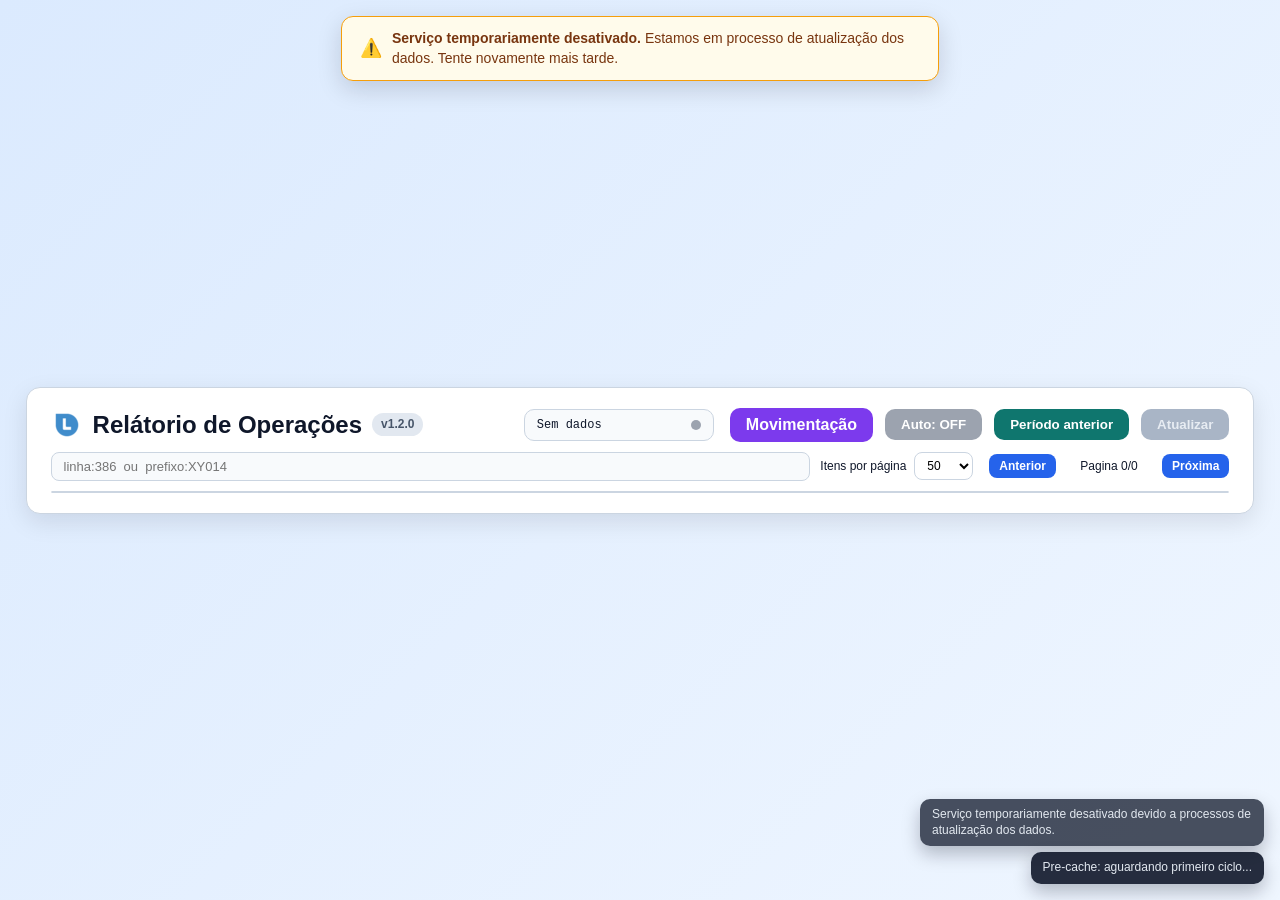
==== commit 8cc2b969: "feat: desativa temporariamente o serviço durante atualização dos dados Adiciona um kill switch centr" ====
--- a/index.html
+++ b/index.html
@@ -16,8 +16,13 @@
     <link rel="icon" type="image/png" sizes="32x32" href="icons/icon32.png" />
     <link rel="icon" type="image/png" sizes="16x16" href="icons/icon16.png" />
     <link rel="stylesheet" href="index.css" />
+    <link rel="stylesheet" href="serviceOutage.css" />
   </head>
   <body>
+    <div class="service-outage-banner" role="status">
+      <span class="service-outage-banner__icon" aria-hidden="true">⚠️</span>
+      <span><strong>Serviço temporariamente desativado.</strong> Estamos em processo de atualização dos dados. Tente novamente mais tarde.</span>
+    </div>
     <section class="card">
       <!-- top bar -->
       <div class="top-bar">
--- a/serviceOutage.css
+++ b/serviceOutage.css
@@ -0,0 +1,30 @@
+/* ── aviso flutuante de serviço temporariamente desativado ── */
+.service-outage-banner {
+  position: fixed;
+  top: 16px;
+  left: 50%;
+  transform: translateX(-50%);
+  z-index: 2000;
+  display: flex;
+  align-items: center;
+  gap: 10px;
+  max-width: min(560px, 92vw);
+  padding: 12px 18px;
+  background: #fffbeb;
+  border: 1px solid #f59e0b;
+  border-radius: 12px;
+  box-shadow: 0 8px 24px rgba(2, 6, 23, 0.15);
+  color: #78350f;
+  font-family: "Segoe UI", Tahoma, sans-serif;
+  font-size: 14px;
+  line-height: 1.4;
+}
+
+.service-outage-banner__icon {
+  flex-shrink: 0;
+  font-size: 18px;
+}
+
+.service-outage-banner strong {
+  font-weight: 700;
+}
